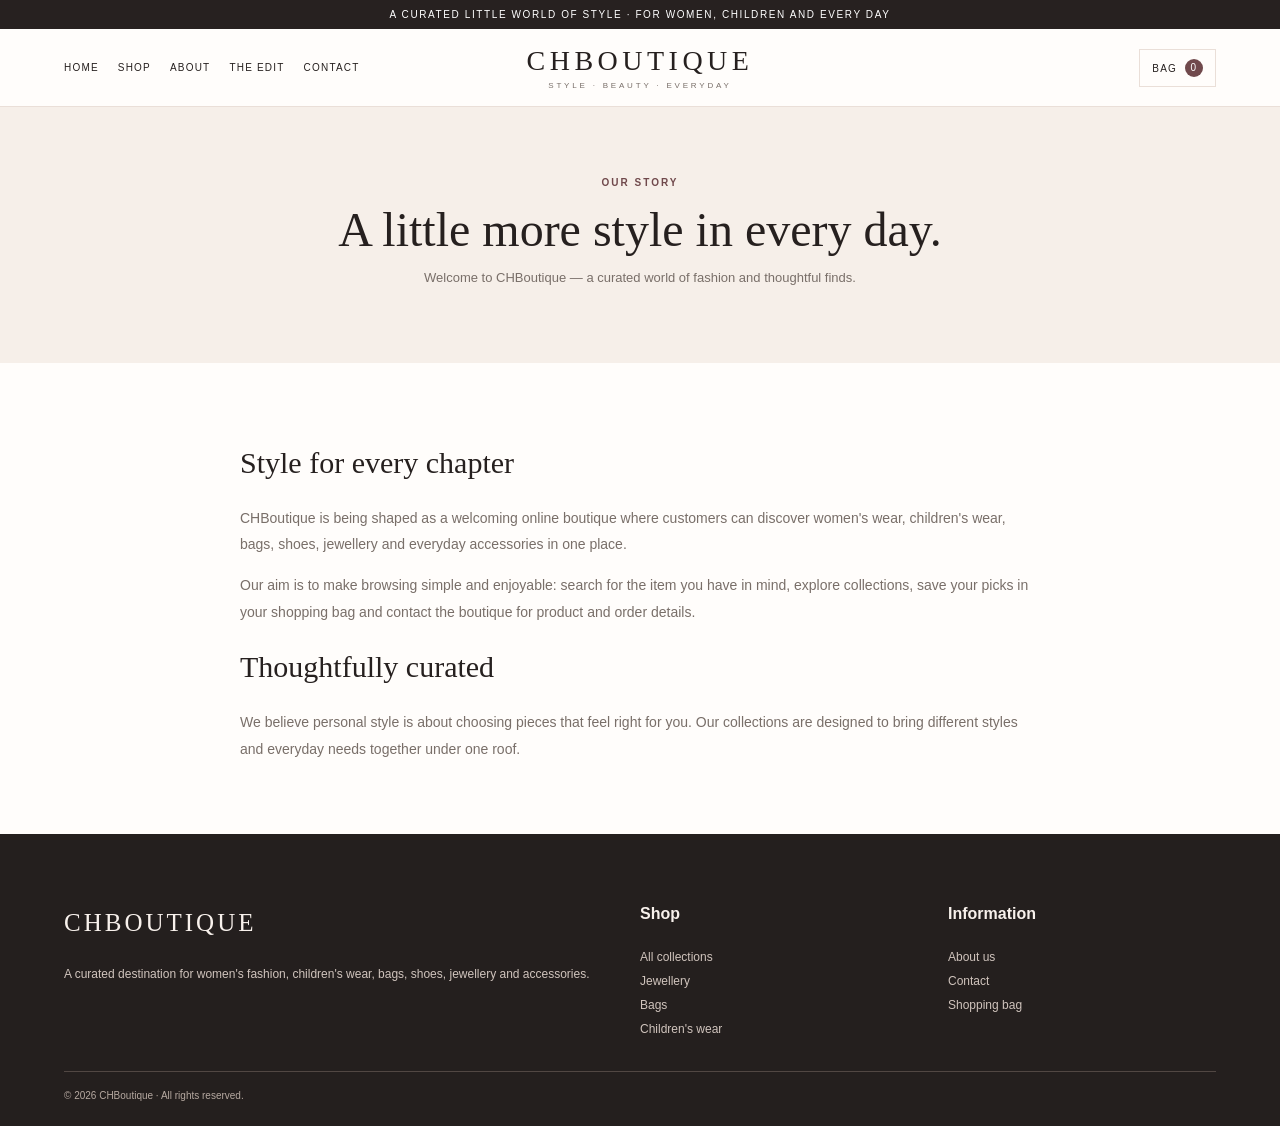
==== about-us.html @ 80f4fa92 "Build searchable multi-page CHBoutique online storefront" ====
<!doctype html><html lang="en"><head><meta charset="utf-8"><meta name="viewport" content="width=device-width,initial-scale=1"><title>About CHBoutique | CHBoutique</title><link rel="stylesheet" href="style.css"><script src="products.js"></script><script defer src="app.js"></script></head><body><div class="topline">A curated little world of style · For women, children and every day</div><header class="header"><div class="navwrap"><nav class="navlinks"><a href="index.html">Home</a><a href="shop.html">Shop</a><a href="about-us.html">About</a><a href="hero3D.html">The Edit</a><a href="contact.html">Contact</a></nav><a class="brand" href="index.html">CHBOUTIQUE<small>STYLE · BEAUTY · EVERYDAY</small></a><div class="navright"><a class="cartlink" href="cart.html">Bag <span class="count" data-cart-count>0</span></a></div></div></header><main><section class="pagehero"><span class="eyebrow">Our story</span><h1>A little more style in every day.</h1><p>Welcome to CHBoutique — a curated world of fashion and thoughtful finds.</p></section><section class="wrap"><div class="content"><h2>Style for every chapter</h2><p>CHBoutique is being shaped as a welcoming online boutique where customers can discover women's wear, children's wear, bags, shoes, jewellery and everyday accessories in one place.</p><p>Our aim is to make browsing simple and enjoyable: search for the item you have in mind, explore collections, save your picks in your shopping bag and contact the boutique for product and order details.</p><h2>Thoughtfully curated</h2><p>We believe personal style is about choosing pieces that feel right for you. Our collections are designed to bring different styles and everyday needs together under one roof.</p></div></section></main><footer class="footer"><div class="footgrid"><div><h3>CHBOUTIQUE</h3><p>A curated destination for women's fashion, children's wear, bags, shoes, jewellery and accessories.</p></div><div><h4>Shop</h4><a href="shop.html">All collections</a><a href="shop.html?category=Jewellery">Jewellery</a><a href="shop.html?category=Bags">Bags</a><a href="shop.html?category=Children%27s%20Wear">Children's wear</a></div><div><h4>Information</h4><a href="about-us.html">About us</a><a href="contact.html">Contact</a><a href="cart.html">Shopping bag</a></div></div><div class="copy">© 2026 CHBoutique · All rights reserved.</div></footer></body></html>
---- style.css ----
:root{--ink:#26201f;--muted:#796f69;--cream:#f6efe9;--paper:#fffdfb;--rose:#c99d91;--wine:#70494c;--line:#eadfd8;--serif:Georgia,'Times New Roman',serif;--sans:Arial,sans-serif}*{box-sizing:border-box}body{margin:0;color:var(--ink);background:var(--paper);font-family:var(--sans)}a{color:inherit;text-decoration:none}button,input,textarea,select{font:inherit}.topline{background:#272120;color:#fff;text-align:center;padding:9px;font-size:10px;letter-spacing:.16em;text-transform:uppercase}.header{position:sticky;top:0;z-index:20;background:#fffdfbf2;border-bottom:1px solid var(--line)}.navwrap{max-width:1280px;margin:auto;padding:16px 5%;display:grid;grid-template-columns:1fr auto 1fr;align-items:center}.navlinks{display:flex;gap:19px;align-items:center}.navlinks a,.navright a{font-size:10px;text-transform:uppercase;letter-spacing:.12em}.brand{font:28px var(--serif);letter-spacing:.16em;text-align:center}.brand small{display:block;font:8px var(--sans);letter-spacing:.35em;margin-top:4px;color:var(--muted)}.navright{justify-self:end;display:flex;gap:18px;align-items:center}.cartlink{border:1px solid var(--line);padding:9px 12px}.count{display:inline-grid;place-items:center;background:var(--wine);color:#fff;border-radius:50%;width:18px;height:18px;font-size:10px;margin-left:4px}.wrap{max-width:1280px;margin:auto;padding:58px 5%}.eyebrow{font-size:10px;text-transform:uppercase;letter-spacing:.2em;color:var(--wine);font-weight:bold}.btn{display:inline-block;background:var(--ink);color:white;border:1px solid var(--ink);padding:14px 22px;text-transform:uppercase;letter-spacing:.13em;font-size:10px;cursor:pointer}.btn:hover{background:transparent;color:var(--ink)}.btn.light{background:transparent;color:var(--ink)}.hero{display:grid;grid-template-columns:1fr 1fr;min-height:560px;background:var(--cream)}.hero-copy{padding:9% 10% 9% 15%;display:flex;flex-direction:column;justify-content:center}.hero h1{font:clamp(42px,5vw,72px)/1.06 var(--serif);font-weight:normal;margin:17px 0}.hero p{font-size:14px;line-height:1.9;color:var(--muted);max-width:440px}.hero-img{background:url('https://images.unsplash.com/photo-1539109136881-3be0616acf4b?auto=format&fit=crop&w=1400&q=85') center/cover;min-height:500px}.section-title{text-align:center;margin-bottom:30px}.section-title h2{font:42px var(--serif);font-weight:normal;margin:10px}.section-title p{font-size:13px;color:var(--muted)}.tiles{display:grid;grid-template-columns:repeat(4,1fr);gap:15px}.tile{height:300px;position:relative;overflow:hidden;background:#eee}.tile img{width:100%;height:100%;object-fit:cover;transition:.5s}.tile:hover img{transform:scale(1.05)}.tile b{position:absolute;bottom:0;left:0;right:0;padding:42px 18px 18px;color:white;font:25px var(--serif);background:linear-gradient(transparent,#0009)}.searchbar{display:flex;max-width:700px;margin:25px auto 0;border:1px solid #d9ccc4;background:white}.searchbar input{flex:1;min-width:0;border:0;padding:16px;outline:0}.searchbar button{border:0;background:var(--ink);color:#fff;padding:0 22px;font-size:10px;letter-spacing:.12em}.products{display:grid;grid-template-columns:repeat(4,1fr);gap:22px}.product{border:1px solid var(--line);background:#fff}.product img{width:100%;height:260px;object-fit:cover;display:block;background:var(--cream)}.product-info{padding:15px}.product .category{font-size:9px;letter-spacing:.15em;text-transform:uppercase;color:var(--wine)}.product h3{font:19px var(--serif);font-weight:normal;margin:8px 0}.product p{font-size:12px;color:var(--muted);line-height:1.5;min-height:36px}.price{font-size:12px;font-weight:bold;margin:12px 0}.product button{width:100%}.filters{display:flex;justify-content:center;gap:9px;flex-wrap:wrap;margin:20px 0 30px}.filters button{border:1px solid var(--line);background:white;padding:10px 14px;font-size:10px;letter-spacing:.1em;text-transform:uppercase;cursor:pointer}.filters button.active{background:var(--ink);color:white}.notice{padding:13px;background:#f8eee8;color:#68494a;font-size:12px;line-height:1.6;margin:0 auto 24px;max-width:850px}.feature{background:#f4ece6;padding:65px 5%;display:grid;grid-template-columns:1fr 1fr;gap:7%;align-items:center}.feature img{width:100%;height:420px;object-fit:cover}.feature h2{font:42px var(--serif);font-weight:normal}.feature p{font-size:13px;line-height:1.9;color:var(--muted)}.pagehero{background:var(--cream);padding:65px 5%;text-align:center}.pagehero h1{font:48px var(--serif);font-weight:normal;margin:12px}.pagehero p{font-size:13px;color:var(--muted)}.cartrow{display:grid;grid-template-columns:100px 1fr auto auto;gap:18px;align-items:center;padding:18px 0;border-bottom:1px solid var(--line)}.cartrow img{width:100px;height:110px;object-fit:cover}.cartrow h3{font:20px var(--serif);font-weight:normal;margin:0 0 6px}.qty{display:flex;gap:8px;align-items:center}.qty button{border:1px solid var(--line);background:white;padding:6px 10px}.summary{max-width:420px;margin:30px 0 0 auto;background:var(--cream);padding:24px}.summary h3{font:25px var(--serif);font-weight:normal}.field{display:grid;gap:7px;margin:15px 0}.field label{font-size:10px;text-transform:uppercase;letter-spacing:.12em}.field input,.field textarea{padding:13px;border:1px solid var(--line);background:white}.content{max-width:800px;margin:auto;font-size:14px;line-height:1.9;color:var(--muted)}.content h2{font:30px var(--serif);color:var(--ink);font-weight:normal}.contactgrid{display:grid;grid-template-columns:1fr 1fr;gap:40px}.footer{background:#241f1e;color:#f8f1ec;padding:50px 5% 25px}.footgrid{max-width:1200px;margin:auto;display:grid;grid-template-columns:2fr 1fr 1fr;gap:40px}.footer h3{font:25px var(--serif);font-weight:normal;letter-spacing:.12em}.footer p,.footer a{font-size:12px;color:#d0c4bd;line-height:2}.footer a{display:block}.copy{max-width:1200px;margin:30px auto 0;border-top:1px solid #514743;padding-top:18px;font-size:10px;color:#b6a9a1}.empty{text-align:center;padding:55px 15px;color:var(--muted)}.empty h2{font:32px var(--serif);color:var(--ink);font-weight:normal}.hero3d{min-height:520px;background:radial-gradient(circle at 50% 45%,#f3e5dc,#d6b9aa 70%,#9a7470);display:grid;place-items:center;perspective:1000px;overflow:hidden}.orb{width:min(340px,70vw);height:390px;background:linear-gradient(135deg,#fff8f0,#caa99a 45%,#76585a);border-radius:48% 48% 18% 18%;box-shadow:30px 35px 65px #513a3a55,inset -18px -10px 35px #513a3a55,inset 15px 10px 30px #fff9;transform:rotateY(-18deg) rotateX(5deg);animation:float 5s ease-in-out infinite;display:grid;place-items:center;text-align:center;color:#fff;text-shadow:0 2px 8px #513a3a}.orb span{font:34px var(--serif);letter-spacing:.13em}@keyframes float{50%{transform:translateY(-16px) rotateY(18deg) rotateX(-3deg)}}@media(max-width:850px){.navwrap{grid-template-columns:1fr auto}.navlinks{grid-column:1/-1;grid-row:2;justify-content:center;flex-wrap:wrap;padding-top:12px}.brand{text-align:left}.hero{grid-template-columns:1fr}.hero-copy{padding:55px 8%;order:2}.hero-img{min-height:390px;order:1}.tiles,.products{grid-template-columns:repeat(2,1fr)}.feature,.contactgrid{grid-template-columns:1fr}.footgrid{grid-template-columns:1fr 1fr}.footgrid>div:first-child{grid-column:1/-1}}@media(max-width:480px){.wrap{padding:42px 5%}.brand{font-size:22px}.navlinks{gap:12px}.navlinks a,.navright a{font-size:9px}.tiles{gap:9px}.tile{height:220px}.products{gap:10px}.product img{height:185px}.product-info{padding:10px}.product h3{font-size:16px}.cartrow{grid-template-columns:72px 1fr;gap:10px}.cartrow img{width:72px;height:85px}.cartrow .qty,.cartrow .lineprice{grid-column:2}.pagehero h1{font-size:38px}.footgrid{grid-template-columns:1fr 1fr}.summary{margin-left:0}}
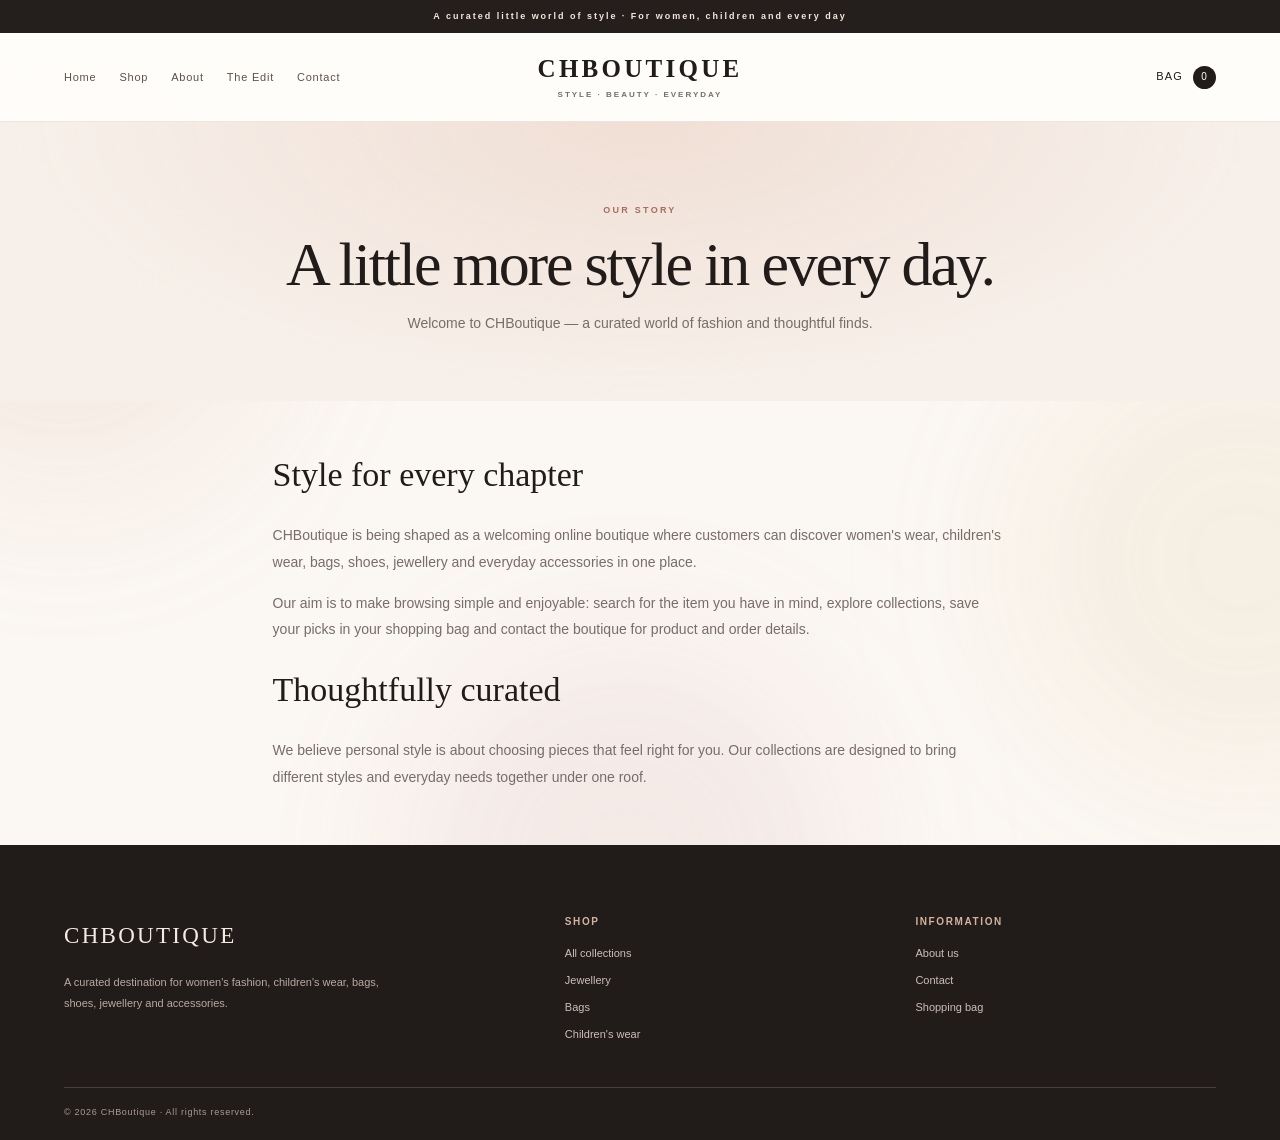
==== commit a3e4d001: "Redesign CHBoutique with editorial styling and expanded collections" ====
--- a/about-us.html
+++ b/about-us.html
@@ -1 +1 @@
-<!doctype html><html lang="en"><head><meta charset="utf-8"><meta name="viewport" content="width=device-width,initial-scale=1"><title>About CHBoutique | CHBoutique</title><link rel="stylesheet" href="style.css"><script src="products.js"></script><script defer src="app.js"></script></head><body><div class="topline">A curated little world of style · For women, children and every day</div><header class="header"><div class="navwrap"><nav class="navlinks"><a href="index.html">Home</a><a href="shop.html">Shop</a><a href="about-us.html">About</a><a href="hero3D.html">The Edit</a><a href="contact.html">Contact</a></nav><a class="brand" href="index.html">CHBOUTIQUE<small>STYLE · BEAUTY · EVERYDAY</small></a><div class="navright"><a class="cartlink" href="cart.html">Bag <span class="count" data-cart-count>0</span></a></div></div></header><main><section class="pagehero"><span class="eyebrow">Our story</span><h1>A little more style in every day.</h1><p>Welcome to CHBoutique — a curated world of fashion and thoughtful finds.</p></section><section class="wrap"><div class="content"><h2>Style for every chapter</h2><p>CHBoutique is being shaped as a welcoming online boutique where customers can discover women's wear, children's wear, bags, shoes, jewellery and everyday accessories in one place.</p><p>Our aim is to make browsing simple and enjoyable: search for the item you have in mind, explore collections, save your picks in your shopping bag and contact the boutique for product and order details.</p><h2>Thoughtfully curated</h2><p>We believe personal style is about choosing pieces that feel right for you. Our collections are designed to bring different styles and everyday needs together under one roof.</p></div></section></main><footer class="footer"><div class="footgrid"><div><h3>CHBOUTIQUE</h3><p>A curated destination for women's fashion, children's wear, bags, shoes, jewellery and accessories.</p></div><div><h4>Shop</h4><a href="shop.html">All collections</a><a href="shop.html?category=Jewellery">Jewellery</a><a href="shop.html?category=Bags">Bags</a><a href="shop.html?category=Children%27s%20Wear">Children's wear</a></div><div><h4>Information</h4><a href="about-us.html">About us</a><a href="contact.html">Contact</a><a href="cart.html">Shopping bag</a></div></div><div class="copy">© 2026 CHBoutique · All rights reserved.</div></footer></body></html>+<!doctype html><html lang="en"><head><meta charset="utf-8"><meta name="viewport" content="width=device-width,initial-scale=1"><title>About CHBoutique | CHBoutique</title><link rel="stylesheet" href="style.css"><link rel="stylesheet" href="glow.css"><script src="products.js"></script><script defer src="app.js"></script><script defer src="glow.js"></script></head><body><div class="topline">A curated little world of style · For women, children and every day</div><header class="header"><div class="navwrap"><nav class="navlinks"><a href="index.html">Home</a><a href="shop.html">Shop</a><a href="about-us.html">About</a><a href="hero3D.html">The Edit</a><a href="contact.html">Contact</a></nav><a class="brand" href="index.html">CHBOUTIQUE<small>STYLE · BEAUTY · EVERYDAY</small></a><div class="navright"><a class="cartlink" href="cart.html">Bag <span class="count" data-cart-count>0</span></a></div></div></header><main><section class="pagehero"><span class="eyebrow">Our story</span><h1>A little more style in every day.</h1><p>Welcome to CHBoutique — a curated world of fashion and thoughtful finds.</p></section><section class="wrap"><div class="content"><h2>Style for every chapter</h2><p>CHBoutique is being shaped as a welcoming online boutique where customers can discover women's wear, children's wear, bags, shoes, jewellery and everyday accessories in one place.</p><p>Our aim is to make browsing simple and enjoyable: search for the item you have in mind, explore collections, save your picks in your shopping bag and contact the boutique for product and order details.</p><h2>Thoughtfully curated</h2><p>We believe personal style is about choosing pieces that feel right for you. Our collections are designed to bring different styles and everyday needs together under one roof.</p></div></section></main><footer class="footer"><div class="footgrid"><div><h3>CHBOUTIQUE</h3><p>A curated destination for women's fashion, children's wear, bags, shoes, jewellery and accessories.</p></div><div><h4>Shop</h4><a href="shop.html">All collections</a><a href="shop.html?category=Jewellery">Jewellery</a><a href="shop.html?category=Bags">Bags</a><a href="shop.html?category=Children%27s%20Wear">Children's wear</a></div><div><h4>Information</h4><a href="about-us.html">About us</a><a href="contact.html">Contact</a><a href="cart.html">Shopping bag</a></div></div><div class="copy">© 2026 CHBoutique · All rights reserved.</div></footer></body></html>
--- a/style.css
+++ b/style.css
@@ -1 +1,27 @@
-:root{--ink:#26201f;--muted:#796f69;--cream:#f6efe9;--paper:#fffdfb;--rose:#c99d91;--wine:#70494c;--line:#eadfd8;--serif:Georgia,'Times New Roman',serif;--sans:Arial,sans-serif}*{box-sizing:border-box}body{margin:0;color:var(--ink);background:var(--paper);font-family:var(--sans)}a{color:inherit;text-decoration:none}button,input,textarea,select{font:inherit}.topline{background:#272120;color:#fff;text-align:center;padding:9px;font-size:10px;letter-spacing:.16em;text-transform:uppercase}.header{position:sticky;top:0;z-index:20;background:#fffdfbf2;border-bottom:1px solid var(--line)}.navwrap{max-width:1280px;margin:auto;padding:16px 5%;display:grid;grid-template-columns:1fr auto 1fr;align-items:center}.navlinks{display:flex;gap:19px;align-items:center}.navlinks a,.navright a{font-size:10px;text-transform:uppercase;letter-spacing:.12em}.brand{font:28px var(--serif);letter-spacing:.16em;text-align:center}.brand small{display:block;font:8px var(--sans);letter-spacing:.35em;margin-top:4px;color:var(--muted)}.navright{justify-self:end;display:flex;gap:18px;align-items:center}.cartlink{border:1px solid var(--line);padding:9px 12px}.count{display:inline-grid;place-items:center;background:var(--wine);color:#fff;border-radius:50%;width:18px;height:18px;font-size:10px;margin-left:4px}.wrap{max-width:1280px;margin:auto;padding:58px 5%}.eyebrow{font-size:10px;text-transform:uppercase;letter-spacing:.2em;color:var(--wine);font-weight:bold}.btn{display:inline-block;background:var(--ink);color:white;border:1px solid var(--ink);padding:14px 22px;text-transform:uppercase;letter-spacing:.13em;font-size:10px;cursor:pointer}.btn:hover{background:transparent;color:var(--ink)}.btn.light{background:transparent;color:var(--ink)}.hero{display:grid;grid-template-columns:1fr 1fr;min-height:560px;background:var(--cream)}.hero-copy{padding:9% 10% 9% 15%;display:flex;flex-direction:column;justify-content:center}.hero h1{font:clamp(42px,5vw,72px)/1.06 var(--serif);font-weight:normal;margin:17px 0}.hero p{font-size:14px;line-height:1.9;color:var(--muted);max-width:440px}.hero-img{background:url('https://images.unsplash.com/photo-1539109136881-3be0616acf4b?auto=format&fit=crop&w=1400&q=85') center/cover;min-height:500px}.section-title{text-align:center;margin-bottom:30px}.section-title h2{font:42px var(--serif);font-weight:normal;margin:10px}.section-title p{font-size:13px;color:var(--muted)}.tiles{display:grid;grid-template-columns:repeat(4,1fr);gap:15px}.tile{height:300px;position:relative;overflow:hidden;background:#eee}.tile img{width:100%;height:100%;object-fit:cover;transition:.5s}.tile:hover img{transform:scale(1.05)}.tile b{position:absolute;bottom:0;left:0;right:0;padding:42px 18px 18px;color:white;font:25px var(--serif);background:linear-gradient(transparent,#0009)}.searchbar{display:flex;max-width:700px;margin:25px auto 0;border:1px solid #d9ccc4;background:white}.searchbar input{flex:1;min-width:0;border:0;padding:16px;outline:0}.searchbar button{border:0;background:var(--ink);color:#fff;padding:0 22px;font-size:10px;letter-spacing:.12em}.products{display:grid;grid-template-columns:repeat(4,1fr);gap:22px}.product{border:1px solid var(--line);background:#fff}.product img{width:100%;height:260px;object-fit:cover;display:block;background:var(--cream)}.product-info{padding:15px}.product .category{font-size:9px;letter-spacing:.15em;text-transform:uppercase;color:var(--wine)}.product h3{font:19px var(--serif);font-weight:normal;margin:8px 0}.product p{font-size:12px;color:var(--muted);line-height:1.5;min-height:36px}.price{font-size:12px;font-weight:bold;margin:12px 0}.product button{width:100%}.filters{display:flex;justify-content:center;gap:9px;flex-wrap:wrap;margin:20px 0 30px}.filters button{border:1px solid var(--line);background:white;padding:10px 14px;font-size:10px;letter-spacing:.1em;text-transform:uppercase;cursor:pointer}.filters button.active{background:var(--ink);color:white}.notice{padding:13px;background:#f8eee8;color:#68494a;font-size:12px;line-height:1.6;margin:0 auto 24px;max-width:850px}.feature{background:#f4ece6;padding:65px 5%;display:grid;grid-template-columns:1fr 1fr;gap:7%;align-items:center}.feature img{width:100%;height:420px;object-fit:cover}.feature h2{font:42px var(--serif);font-weight:normal}.feature p{font-size:13px;line-height:1.9;color:var(--muted)}.pagehero{background:var(--cream);padding:65px 5%;text-align:center}.pagehero h1{font:48px var(--serif);font-weight:normal;margin:12px}.pagehero p{font-size:13px;color:var(--muted)}.cartrow{display:grid;grid-template-columns:100px 1fr auto auto;gap:18px;align-items:center;padding:18px 0;border-bottom:1px solid var(--line)}.cartrow img{width:100px;height:110px;object-fit:cover}.cartrow h3{font:20px var(--serif);font-weight:normal;margin:0 0 6px}.qty{display:flex;gap:8px;align-items:center}.qty button{border:1px solid var(--line);background:white;padding:6px 10px}.summary{max-width:420px;margin:30px 0 0 auto;background:var(--cream);padding:24px}.summary h3{font:25px var(--serif);font-weight:normal}.field{display:grid;gap:7px;margin:15px 0}.field label{font-size:10px;text-transform:uppercase;letter-spacing:.12em}.field input,.field textarea{padding:13px;border:1px solid var(--line);background:white}.content{max-width:800px;margin:auto;font-size:14px;line-height:1.9;color:var(--muted)}.content h2{font:30px var(--serif);color:var(--ink);font-weight:normal}.contactgrid{display:grid;grid-template-columns:1fr 1fr;gap:40px}.footer{background:#241f1e;color:#f8f1ec;padding:50px 5% 25px}.footgrid{max-width:1200px;margin:auto;display:grid;grid-template-columns:2fr 1fr 1fr;gap:40px}.footer h3{font:25px var(--serif);font-weight:normal;letter-spacing:.12em}.footer p,.footer a{font-size:12px;color:#d0c4bd;line-height:2}.footer a{display:block}.copy{max-width:1200px;margin:30px auto 0;border-top:1px solid #514743;padding-top:18px;font-size:10px;color:#b6a9a1}.empty{text-align:center;padding:55px 15px;color:var(--muted)}.empty h2{font:32px var(--serif);color:var(--ink);font-weight:normal}.hero3d{min-height:520px;background:radial-gradient(circle at 50% 45%,#f3e5dc,#d6b9aa 70%,#9a7470);display:grid;place-items:center;perspective:1000px;overflow:hidden}.orb{width:min(340px,70vw);height:390px;background:linear-gradient(135deg,#fff8f0,#caa99a 45%,#76585a);border-radius:48% 48% 18% 18%;box-shadow:30px 35px 65px #513a3a55,inset -18px -10px 35px #513a3a55,inset 15px 10px 30px #fff9;transform:rotateY(-18deg) rotateX(5deg);animation:float 5s ease-in-out infinite;display:grid;place-items:center;text-align:center;color:#fff;text-shadow:0 2px 8px #513a3a}.orb span{font:34px var(--serif);letter-spacing:.13em}@keyframes float{50%{transform:translateY(-16px) rotateY(18deg) rotateX(-3deg)}}@media(max-width:850px){.navwrap{grid-template-columns:1fr auto}.navlinks{grid-column:1/-1;grid-row:2;justify-content:center;flex-wrap:wrap;padding-top:12px}.brand{text-align:left}.hero{grid-template-columns:1fr}.hero-copy{padding:55px 8%;order:2}.hero-img{min-height:390px;order:1}.tiles,.products{grid-template-columns:repeat(2,1fr)}.feature,.contactgrid{grid-template-columns:1fr}.footgrid{grid-template-columns:1fr 1fr}.footgrid>div:first-child{grid-column:1/-1}}@media(max-width:480px){.wrap{padding:42px 5%}.brand{font-size:22px}.navlinks{gap:12px}.navlinks a,.navright a{font-size:9px}.tiles{gap:9px}.tile{height:220px}.products{gap:10px}.product img{height:185px}.product-info{padding:10px}.product h3{font-size:16px}.cartrow{grid-template-columns:72px 1fr;gap:10px}.cartrow img{width:72px;height:85px}.cartrow .qty,.cartrow .lineprice{grid-column:2}.pagehero h1{font-size:38px}.footgrid{grid-template-columns:1fr 1fr}.summary{margin-left:0}}+
+/* Shopping bag, add-to-bag confirmation and checkout */
+.added-overlay{position:fixed;inset:0;background:rgba(24,19,18,.58);z-index:1000;display:none;align-items:center;justify-content:center;padding:20px;backdrop-filter:blur(4px)}.added-overlay.show{display:flex;animation:fadeIn .2s ease}.added-dialog{position:relative;background:#fffaf6;max-width:440px;width:100%;padding:48px 34px 34px;text-align:center;box-shadow:0 22px 80px #0003;animation:popIn .25s ease}.added-close{position:absolute;right:14px;top:10px;border:0;background:none;font-size:28px;color:#51413d;cursor:pointer}.added-check{width:54px;height:54px;border-radius:50%;background:#e7eee6;color:#55745a;display:grid;place-items:center;font-size:27px;margin:0 auto 22px}.added-dialog h2{font:normal 38px var(--serif);margin:10px 0}.added-message{color:var(--muted);line-height:1.7}.added-actions{display:grid;gap:10px;margin-top:26px}.added-actions .btn{width:100%;text-align:center}.added-actions button{cursor:pointer}.cart-hero{background:#f5eee8;padding:60px 5% 48px}.cart-hero h1{font:normal clamp(38px,5vw,56px) var(--serif);margin:9px}.cart-layout{display:grid;grid-template-columns:minmax(0,1fr) 330px;gap:34px;padding-top:42px;padding-bottom:50px;align-items:start}.cart-step{display:flex;align-items:center;gap:13px;padding-bottom:20px;border-bottom:1px solid #e7ded8;margin-bottom:10px}.cart-step>span{width:34px;height:34px;border:1px solid #b99b91;border-radius:50%;display:grid;place-items:center;font-size:11px}.cart-step strong,.cart-step small{display:block}.cart-step small{font-size:11px;color:var(--muted);margin-top:3px}.cartrow{display:grid;grid-template-columns:104px minmax(0,1fr) auto auto;gap:17px;align-items:center;padding:18px 0;border-bottom:1px solid #eee6e1}.cartrow img{width:104px;height:124px;object-fit:cover}.cart-product-copy h3{font:normal 20px var(--serif);margin:5px 0}.cart-product-copy small{color:var(--muted)}.qty{display:flex;align-items:center;gap:10px;font-size:13px}.qty button{width:28px;height:28px;border:1px solid #ddd1c9;background:#fff;cursor:pointer}.remove-link{border:0;background:none;text-decoration:underline;color:#7a625c;font-size:11px;cursor:pointer}.cart-summary{background:#f7f2ee;padding:25px;position:sticky;top:20px}.summary-line{display:flex;justify-content:space-between;gap:15px;margin:12px 0;font-size:13px}.summary-line strong{font-weight:600}.summary-note,.muted{font-size:11px;line-height:1.6;color:var(--muted)}.checkout-jump{display:block;text-align:center;width:100%;margin:20px 0 13px}.continue-link{display:block;text-align:center;font-size:11px;color:#765c55}.checkout-panel{padding:36px 0 70px;border-top:1px solid #eee5df;max-width:850px}.checkout-intro{text-align:center;max-width:570px;margin:0 auto 30px}.checkout-intro h2{font:normal 38px var(--serif);margin:8px}.checkout-intro p{color:var(--muted);font-size:13px;line-height:1.7}.checkout-form{background:#fbf8f5;border:1px solid #eee4de;padding:28px}.checkout-fields{display:grid;grid-template-columns:1fr 1fr;gap:17px}.checkout-fields label,.notes-field{display:grid;gap:8px;font-size:12px;font-weight:600}.checkout-fields input,.notes-field textarea{width:100%;padding:13px;border:1px solid #dfd4cd;background:#fff;font:inherit;font-weight:400;min-width:0}.full-field{grid-column:1/-1}.payment-choice{margin:28px 0}.payment-choice h3{font:normal 23px var(--serif);margin:0 0 4px}.payment-option{display:flex;align-items:center;gap:13px;padding:13px 14px;background:white;border:1px solid #e8ded8;margin-top:8px;cursor:pointer}.payment-option:has(input:checked){border-color:#87645c;background:#fcf5f0}.payment-option input{accent-color:#79554e}.payment-option span{flex:1}.payment-option strong,.payment-option small{display:block}.payment-option strong{font-size:12px}.payment-option small{font-size:10px;color:var(--muted);margin-top:3px}.payment-option>b{font-size:10px;color:#80675e}.notes-field textarea{resize:vertical}.checkout-submit{width:100%;margin-top:20px}.secure-note,.checkout-hint{font-size:10px;color:#816f68;line-height:1.6}.checkout-result{margin-top:20px;padding:22px;background:#f1f5ef;border:1px solid #dce6d8}.checkout-result h3{font:normal 24px var(--serif);margin:0 0 8px}.checkout-result p{font-size:12px;line-height:1.6}.checkout-result pre{white-space:pre-wrap;overflow-wrap:anywhere;background:white;padding:14px;font:12px/1.6 monospace}.checkout-result .btn{margin-top:8px}
+@keyframes fadeIn{from{opacity:0}to{opacity:1}}@keyframes popIn{from{opacity:0;transform:translateY(12px) scale(.98)}to{opacity:1;transform:none}}
+@media(max-width:760px){.cart-layout{grid-template-columns:1fr;gap:20px}.cart-summary{position:static;order:-1}.cartrow{grid-template-columns:78px minmax(0,1fr) auto;gap:11px}.cartrow img{width:78px;height:100px}.cartrow .remove-link{grid-column:2;justify-self:start}.qty{grid-column:3;grid-row:1;gap:6px}.checkout-form{padding:19px}.checkout-fields{grid-template-columns:1fr}.full-field{grid-column:auto}}
+@media(max-width:420px){.cartrow{grid-template-columns:66px minmax(0,1fr) auto}.cartrow img{width:66px;height:88px}.cart-product-copy h3{font-size:16px}.qty button{width:25px;height:25px}.added-dialog{padding:42px 23px 25px}}
+
+
+/* CHBOUTIQUE — editorial boutique design system */
+@import url('https://fonts.googleapis.com/css2?family=DM+Sans:wght@400;500;600;700&family=Playfair+Display:ital,wght@0,500;0,600;0,700;1,500;1,600&display=swap');
+:root{--ink:#211b1a;--muted:#786d68;--cream:#fbf7f2;--paper:#fffdfa;--rose:#eadbd2;--rose-deep:#a66f63;--gold:#bd9562;--line:#e9dfd7;--serif:'Playfair Display',Georgia,serif;--sans:'DM Sans',Arial,sans-serif;--shadow:0 18px 50px rgba(57,38,30,.09)}
+*{box-sizing:border-box}html{scroll-behavior:smooth}body{margin:0;background:var(--cream);color:var(--ink);font-family:var(--sans);font-size:14px;line-height:1.65;overflow-x:hidden}img{display:block;max-width:100%}a{color:inherit;text-decoration:none}button,input,textarea{font:inherit}button,a{-webkit-tap-highlight-color:transparent}::selection{background:#d9b8a8;color:#211b1a}
+.topline{padding:9px 15px;text-align:center;background:#241e1d;color:#f4e7dc;font-size:9px;letter-spacing:.22em;font-weight:600}
+.header{position:sticky;top:0;z-index:50;background:rgba(255,253,250,.93);backdrop-filter:blur(18px);border-bottom:1px solid rgba(233,223,215,.8)}.navwrap{max-width:1320px;margin:auto;min-height:88px;padding:14px 5%;display:grid;grid-template-columns:1fr auto 1fr;align-items:center;gap:20px}.navlinks{display:flex;align-items:center;gap:23px}.navlinks a{font-size:11px;letter-spacing:.07em;color:#5e514b;transition:color .2s}.navlinks a:hover,.footer a:hover{color:var(--rose-deep)}.brand{justify-self:center;text-align:center;font-family:var(--serif);font-size:25px;letter-spacing:.13em;font-weight:600;line-height:1.1}.brand small{display:block;font:600 8px var(--sans);letter-spacing:.25em;color:var(--muted);margin-top:7px}.navright{justify-self:end}.cartlink{font-size:11px;letter-spacing:.1em;text-transform:uppercase}.count{display:inline-grid;place-items:center;width:23px;height:23px;margin-left:6px;border-radius:50%;background:var(--ink);color:white;font-size:10px}
+.wrap{width:min(1180px,90%);margin-inline:auto}.hero-new{max-width:1440px;margin:0 auto;padding:55px 5% 72px;display:grid;grid-template-columns:.86fr 1.14fr;gap:5%;align-items:center;min-height:580px;background:radial-gradient(ellipse at 0 20%,#f2e4dc 0,transparent 55%),linear-gradient(115deg,#fbf7f2,#f4ebe4)}.hero-copy{max-width:500px;padding-left:5%}.eyebrow{display:inline-block;color:var(--rose-deep);font-size:9px;letter-spacing:.25em;font-weight:700;text-transform:uppercase}.hero-copy h1,.pagehero h1{font:500 clamp(44px,6.5vw,78px)/1.06 var(--serif);letter-spacing:-.035em;margin:20px 0}.hero-copy h1 em{color:var(--rose-deep);font-weight:500}.hero-copy p,.pagehero p{max-width:430px;color:var(--muted);font-size:14px;line-height:1.9;margin:0 0 30px}.hero-photo{height:485px;overflow:hidden;position:relative;box-shadow:var(--shadow)}.hero-photo:after{content:'';position:absolute;inset:0;border:1px solid rgba(255,255,255,.4);pointer-events:none}.hero-photo img{width:100%;height:100%;object-fit:cover;transition:transform 1s}.hero-photo:hover img{transform:scale(1.035)}
+.btn{display:inline-flex;align-items:center;justify-content:center;min-height:47px;padding:13px 24px;background:var(--ink);color:#fff!important;border:1px solid var(--ink);font:600 10px var(--sans);letter-spacing:.15em;text-align:center;cursor:pointer;transition:transform .25s,background .25s,box-shadow .25s}.btn:hover{background:var(--rose-deep);border-color:var(--rose-deep);transform:translateY(-2px);box-shadow:0 10px 24px #a66f6333}.btn.light{background:transparent;color:var(--ink)!important;border-color:var(--line)}.text-link{font-size:10px;letter-spacing:.16em;font-weight:700;color:var(--rose-deep);border-bottom:1px solid var(--gold);padding-bottom:6px}
+.department-section{padding-top:85px;padding-bottom:85px}.section-title{text-align:center;margin-bottom:34px}.section-title h2,.filter-heading h2,.feature h2,.home-search h2{font:500 clamp(30px,4vw,45px)/1.15 var(--serif);margin:9px 0}.section-title p{color:var(--muted);font-size:13px}.department-grid{display:grid;grid-template-columns:repeat(3,1fr);gap:17px}.department-card{height:370px;position:relative;overflow:hidden;background:#d8c8bd;isolation:isolate}.department-card:after{content:'';position:absolute;inset:30% 0 0;background:linear-gradient(transparent,rgba(21,16,15,.75));z-index:1}.department-card img{width:100%;height:100%;object-fit:cover;transition:transform .7s,filter .5s}.department-card:hover img{transform:scale(1.07);filter:saturate(1.08)}.department-card span{position:absolute;z-index:2;left:25px;right:20px;bottom:23px;color:white;display:grid;gap:3px}.department-card small{font-size:8px;letter-spacing:.2em}.department-card strong{font:500 29px var(--serif)}.department-card b{font-size:10px;font-weight:500;letter-spacing:.03em}
+.home-search{padding:60px 5%;text-align:center;background:#eee2d9}.home-search h2{margin:8px 0 25px}.searchbar{display:flex;max-width:660px;margin:20px auto 0;background:white;border:1px solid #dfd2c8;padding:5px}.searchbar input{flex:1;min-width:0;border:0;outline:0;padding:12px 15px;background:transparent;font-size:12px;color:var(--ink)}.searchbar button{border:0;background:var(--ink);color:white;padding:0 22px;font-size:10px;letter-spacing:.13em;cursor:pointer}.feature-new{max-width:1100px;margin:75px auto;padding:0 5%;display:grid;grid-template-columns:1fr 1fr;gap:8%;align-items:center}.feature-new img{width:100%;height:420px;object-fit:cover}.feature-new h2{font-size:clamp(32px,4vw,48px);margin:12px 0}.feature-new p{color:var(--muted);line-height:1.9;margin-bottom:25px}
+.pagehero{padding:75px 5% 65px;text-align:center;background:radial-gradient(ellipse at 50% 0,#f0dfd5 0,transparent 70%),#f7f0ea}.pagehero h1{font-size:clamp(40px,5vw,62px);margin:12px auto}.pagehero p{margin:0 auto;max-width:600px}.shop-hero .searchbar{margin-top:27px}.shop-content{padding-top:42px;padding-bottom:90px}.notice{padding:13px 17px;margin-bottom:35px;background:#f0e7df;border-left:3px solid var(--gold);font-size:11px;color:#655851;line-height:1.7}.filter-heading{display:flex;align-items:end;justify-content:space-between;gap:20px;margin-bottom:22px}.filter-heading h2{font-size:37px}.filter-heading p{margin:4px 0;color:var(--muted);font-size:12px}.result-count{font-size:10px;letter-spacing:.1em;color:var(--muted);padding-bottom:9px;white-space:nowrap}.filters{display:flex;gap:8px;flex-wrap:wrap;margin:15px 0}.filters button{border:1px solid #ded1c8;background:rgba(255,255,255,.65);color:#5c4d47;padding:9px 15px;font-size:10px;letter-spacing:.04em;cursor:pointer;transition:all .2s}.filters button:hover,.filters button.active{background:var(--ink);border-color:var(--ink);color:white}.subfilter-label{font-size:9px;letter-spacing:.2em;font-weight:700;color:var(--rose-deep);margin-top:25px}.subfilters{margin-top:10px;margin-bottom:27px}.subfilters button{padding:7px 12px;font-size:9px;border-radius:30px}
+.products{display:grid;grid-template-columns:repeat(4,minmax(0,1fr));gap:28px 17px;margin-top:25px}.product{min-width:0;background:var(--paper);border:1px solid #eee6df;transition:transform .3s,box-shadow .3s;overflow:hidden}.product:hover{transform:translateY(-5px);box-shadow:var(--shadow)}.product>img{width:100%;height:290px;object-fit:cover;background:#eee4dc;transition:transform .7s}.product:hover>img{transform:scale(1.035)}.product-info{padding:16px 16px 18px}.category{font-size:8px;letter-spacing:.17em;text-transform:uppercase;color:var(--rose-deep);font-weight:700}.product-info h3{font:500 18px/1.25 var(--serif);margin:7px 0 6px}.product-info p{font-size:10px;line-height:1.6;color:var(--muted);min-height:32px;margin:0 0 10px}.price{font-size:11px;font-weight:700;margin-bottom:12px}.product .btn{width:100%;min-height:40px;padding:10px;font-size:9px}.empty{grid-column:1/-1;padding:55px 20px;text-align:center;background:#f3ebe5}.empty h2{font:500 30px var(--serif)}.empty p{color:var(--muted)}
+.footer{background:#211b1a;color:#f4eae2;padding:55px 5% 20px}.footgrid{max-width:1180px;margin:auto;display:grid;grid-template-columns:1.5fr 1fr 1fr;gap:50px}.footgrid h3{font:500 23px var(--serif);letter-spacing:.1em}.footgrid h4{font-size:10px;letter-spacing:.16em;text-transform:uppercase;color:#d2b39f}.footgrid p{max-width:330px;color:#b9aaa1;font-size:11px;line-height:1.9}.footgrid a{display:block;color:#cdbfb7;font-size:11px;margin:9px 0}.copy{max-width:1180px;margin:35px auto 0;padding-top:17px;border-top:1px solid #493d38;color:#a99b93;font-size:9px;letter-spacing:.08em}
+.content{max-width:850px;margin:55px auto;padding:0 5%;line-height:1.9}.content h2{font:500 34px var(--serif)}.content p{color:var(--muted)}.contactgrid{max-width:1050px;margin:55px auto;padding:0 5%;display:grid;grid-template-columns:.8fr 1.2fr;gap:50px}.contactgrid form{background:white;border:1px solid var(--line);padding:28px}.field{display:grid;gap:7px;margin-bottom:16px}.field label{font-size:11px;font-weight:600}.field input,.field textarea{width:100%;border:1px solid var(--line);background:#fffdfa;padding:12px;font-size:12px}.field textarea{resize:vertical}.notice{border-radius:0}
+.hero3d{min-height:390px;display:grid;place-items:center;background:radial-gradient(circle at 50% 50%,#e6cbbb,#9f766d 35%,#241e1d 78%);perspective:900px}.orb{width:230px;height:230px;border-radius:50%;display:grid;place-items:center;text-align:center;background:radial-gradient(circle at 30% 25%,#fff1df,#bd9562 35%,#6f4741 75%,#251c1b);box-shadow:inset -20px -25px 45px #24141488,0 0 70px #d5a57c88;transform:rotateY(-18deg) rotateX(8deg);animation:orbFloat 6s ease-in-out infinite;color:white;font:600 25px var(--serif);letter-spacing:.1em}@keyframes orbFloat{50%{transform:translateY(-12px) rotateY(18deg) rotateX(-6deg)}}
+@media(max-width:950px){.navwrap{grid-template-columns:1fr auto;min-height:75px}.brand{grid-column:1;grid-row:1;justify-self:start}.navlinks{grid-column:1/-1;grid-row:2;justify-content:center;order:3;padding:5px 0 3px}.navright{grid-column:2;grid-row:1}.hero-new{min-height:0;grid-template-columns:1fr 1fr;padding-top:40px;padding-bottom:45px}.hero-photo{height:390px}.products{grid-template-columns:repeat(3,minmax(0,1fr))}.product>img{height:270px}}
+@media(max-width:650px){.topline{font-size:8px;letter-spacing:.13em}.navwrap{padding:12px 5%;gap:8px}.brand{font-size:21px}.brand small{font-size:7px}.navlinks{gap:17px;overflow-x:auto;justify-content:flex-start;white-space:nowrap}.navlinks a{font-size:10px}.hero-new{display:flex;flex-direction:column-reverse;gap:28px;padding:22px 5% 42px}.hero-photo{height:330px;width:100%}.hero-copy{padding:0 3%;width:100%}.hero-copy h1{font-size:49px;margin:12px 0}.hero-copy p{font-size:12px}.department-section{padding-top:55px;padding-bottom:55px}.department-grid{grid-template-columns:repeat(2,minmax(0,1fr));gap:10px}.department-card{height:255px}.department-card span{left:14px;bottom:14px}.department-card strong{font-size:21px}.department-card b{font-size:9px}.department-card small{font-size:7px}.home-search{padding:45px 5%}.searchbar{gap:4px}.searchbar input{padding:10px 8px;font-size:10px}.searchbar button{padding:0 12px;font-size:9px}.feature-new{display:flex;flex-direction:column;gap:24px;margin:45px auto}.feature-new img{height:290px}.pagehero{padding:52px 6% 42px}.pagehero h1{font-size:43px}.shop-content{padding-top:25px;padding-bottom:60px}.filter-heading{align-items:start;flex-direction:column;gap:0}.filter-heading h2{font-size:31px}.filters{gap:6px}.filters button{padding:8px 10px;font-size:9px}.products{grid-template-columns:repeat(2,minmax(0,1fr));gap:16px 10px}.product>img{height:230px}.product-info{padding:12px 11px 13px}.product-info h3{font-size:16px}.product-info p{font-size:9px;min-height:44px}.product .btn{font-size:8px;letter-spacing:.1em}.footgrid{grid-template-columns:1fr 1fr;gap:20px}.footgrid>div:first-child{grid-column:1/-1}.contactgrid{grid-template-columns:1fr;gap:20px;margin:35px auto}.content{margin:35px auto}.cart-hero{padding:40px 5%}.cart-layout{padding-top:25px}}
+@media(max-width:380px){.department-card{height:220px}.department-card strong{font-size:18px}.products{gap:13px 8px}.product>img{height:195px}.product-info h3{font-size:14px}.brand{font-size:18px}.navlinks{gap:12px}}
+@media(prefers-reduced-motion:reduce){*,*::before,*::after{scroll-behavior:auto!important;animation-duration:.01ms!important;animation-iteration-count:1!important;transition-duration:.01ms!important}}
--- a/glow.css
+++ b/glow.css
@@ -0,0 +1,3 @@
+
+/* CHBoutique soft ambient glow and interactive highlights */
+.site-glow{position:fixed;inset:0;z-index:-1;pointer-events:none;overflow:hidden;opacity:.7}.site-glow span{position:absolute;width:34vw;height:34vw;min-width:220px;min-height:220px;border-radius:50%;filter:blur(75px);opacity:.18;mix-blend-mode:multiply;animation:glowDrift 18s ease-in-out infinite alternate}.site-glow span:nth-child(1){top:8%;left:-12%;background:#d8a58d}.site-glow span:nth-child(2){top:38%;right:-14%;background:#d6b77f;animation-delay:-6s}.site-glow span:nth-child(3){bottom:-20%;left:32%;background:#c58e9a;animation-delay:-11s}@keyframes glowDrift{to{transform:translate3d(5vw,-3vh,0) scale(1.16)}}.glow-ready .hero-copy .eyebrow,.glow-ready .section-title .eyebrow{ text-shadow:0 0 18px #c9987b55}.product,.department-card,.btn{will-change:transform}.reveal-ready .department-card,.reveal-ready .product,.reveal-ready .feature-new{animation:softRise .55s both}@keyframes softRise{from{opacity:.55;transform:translateY(12px)}to{opacity:1;transform:translateY(0)}}@media(prefers-reduced-motion:reduce){.site-glow span{animation:none}.reveal-ready .department-card,.reveal-ready .product,.reveal-ready .feature-new{animation:none}}
